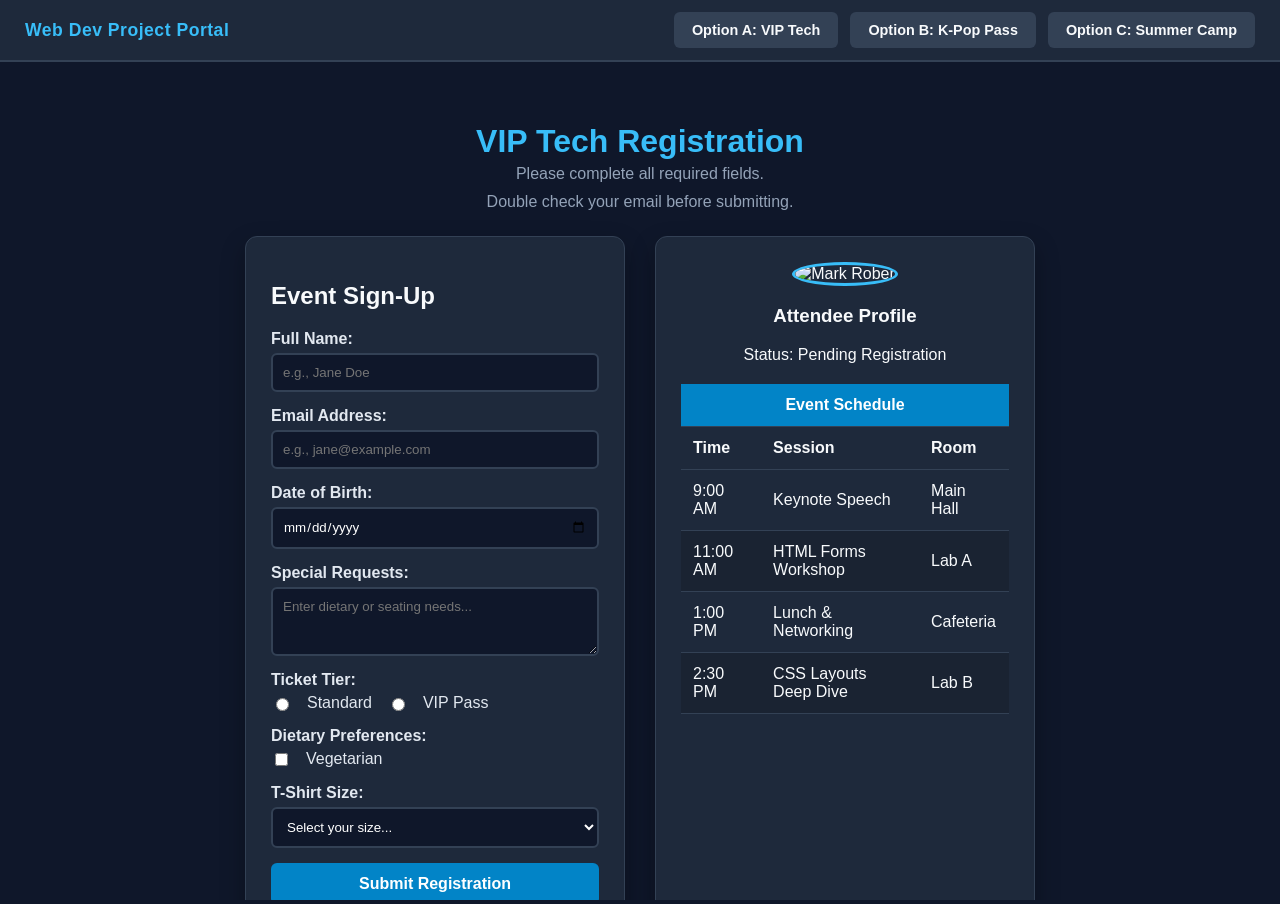
==== index.html @ bf26d21f "commit" ====
<!DOCTYPE html>
<html lang="en">
<head>
    <meta charset="UTF-8">
    <meta name="viewport" content="width=device-width, initial-scale=1.0">
    <title>Student Project Master Portal</title>
    <style>
        * {
            box-sizing: border-box;
            margin: 0;
            padding: 0;
        }

        body {
            font-family: Arial, sans-serif;
            background-color: #0f172a;
            color: #f8fafc;
            display: flex;
            flex-direction: column;
            height: 100vh;
            overflow: hidden;
        }

        header {
            background-color: #1e293b;
            padding: 12px 25px;
            display: flex;
            align-items: center;
            justify-content: space-between;
            border-bottom: 2px solid #334155;
        }

        .portal-title {
            font-size: 1.1rem;
            font-weight: bold;
            color: #38bdf8;
            letter-spacing: 0.5px;
        }

        nav {
            display: flex;
            gap: 12px;
        }

        .tab-btn {
            background-color: #334155;
            color: #f8fafc;
            text-decoration: none;
            padding: 10px 18px;
            border-radius: 6px;
            font-size: 0.9rem;
            font-weight: bold;
            transition: background-color 0.2s ease, transform 0.1s ease;
        }

        .tab-btn:hover {
            background-color: #3b82f6;
        }

        .frame-container {
            flex-grow: 1;
            width: 100%;
            height: 100%;
        }

        iframe {
            width: 100%;
            height: 100%;
            border: none;
            background-color: #ffffff;
        }
    </style>
</head>
<body>

    <header>
        <div class="portal-title">Web Dev Project Portal</div>
        <nav>
            <a href="option-a.html" target="demo-frame" class="tab-btn">Option A: VIP Tech</a>
            <a href="option-b.html" target="demo-frame" class="tab-btn">Option B: K-Pop Pass</a>
            <a href="option-c.html" target="demo-frame" class="tab-btn">Option C: Summer Camp</a>
        </nav>
    </header>

    <div class="frame-container">
        <iframe name="demo-frame" src="option-a.html" title="Project Preview Frame"></iframe>
    </div>

</body>
</html>
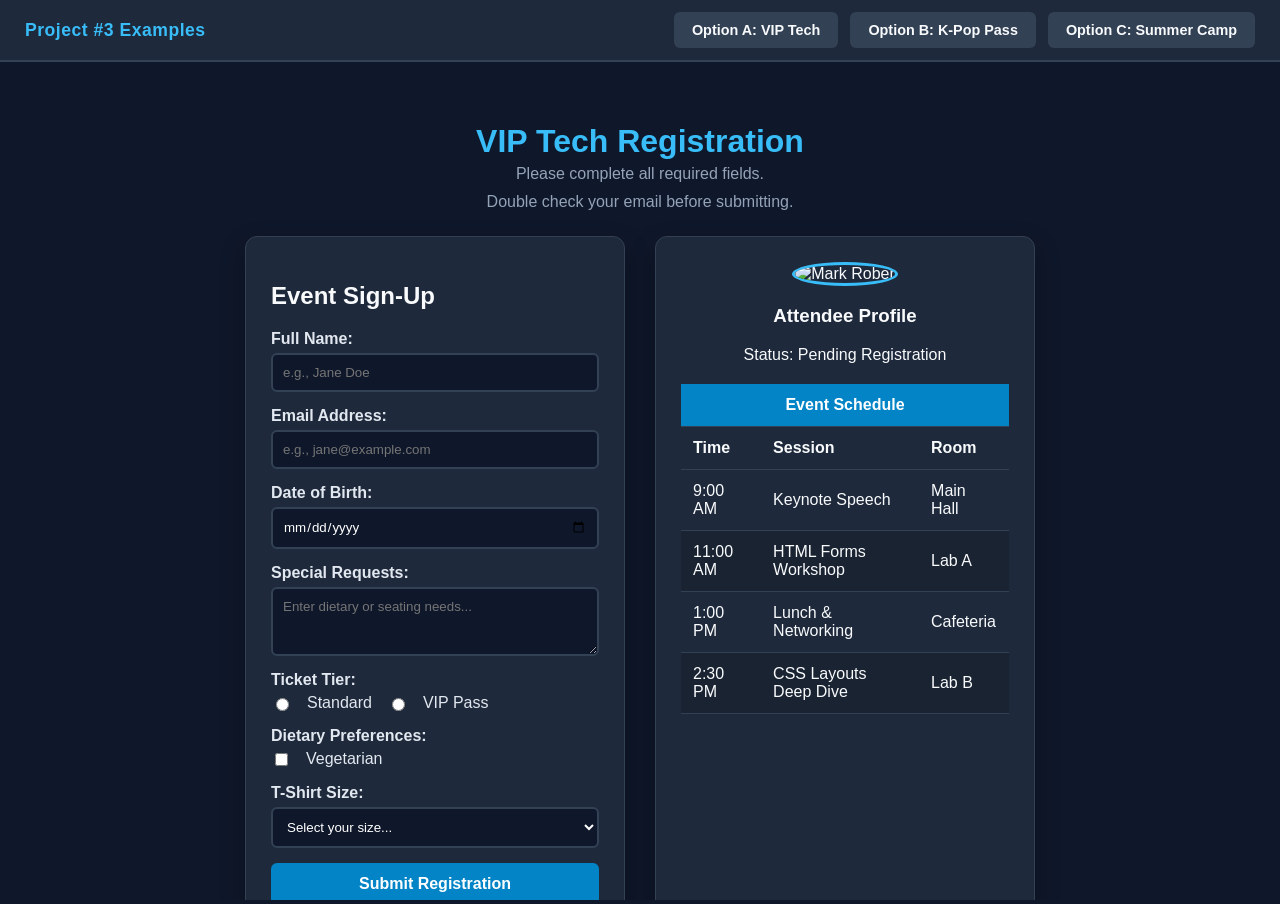
==== commit 9aafd7ac: "commit" ====
--- a/index.html
+++ b/index.html
@@ -74,7 +74,7 @@
 <body>
 
     <header>
-        <div class="portal-title">Web Dev Project Portal</div>
+        <div class="portal-title">Project #3 Examples</div>
         <nav>
             <a href="option-a.html" target="demo-frame" class="tab-btn">Option A: VIP Tech</a>
             <a href="option-b.html" target="demo-frame" class="tab-btn">Option B: K-Pop Pass</a>
